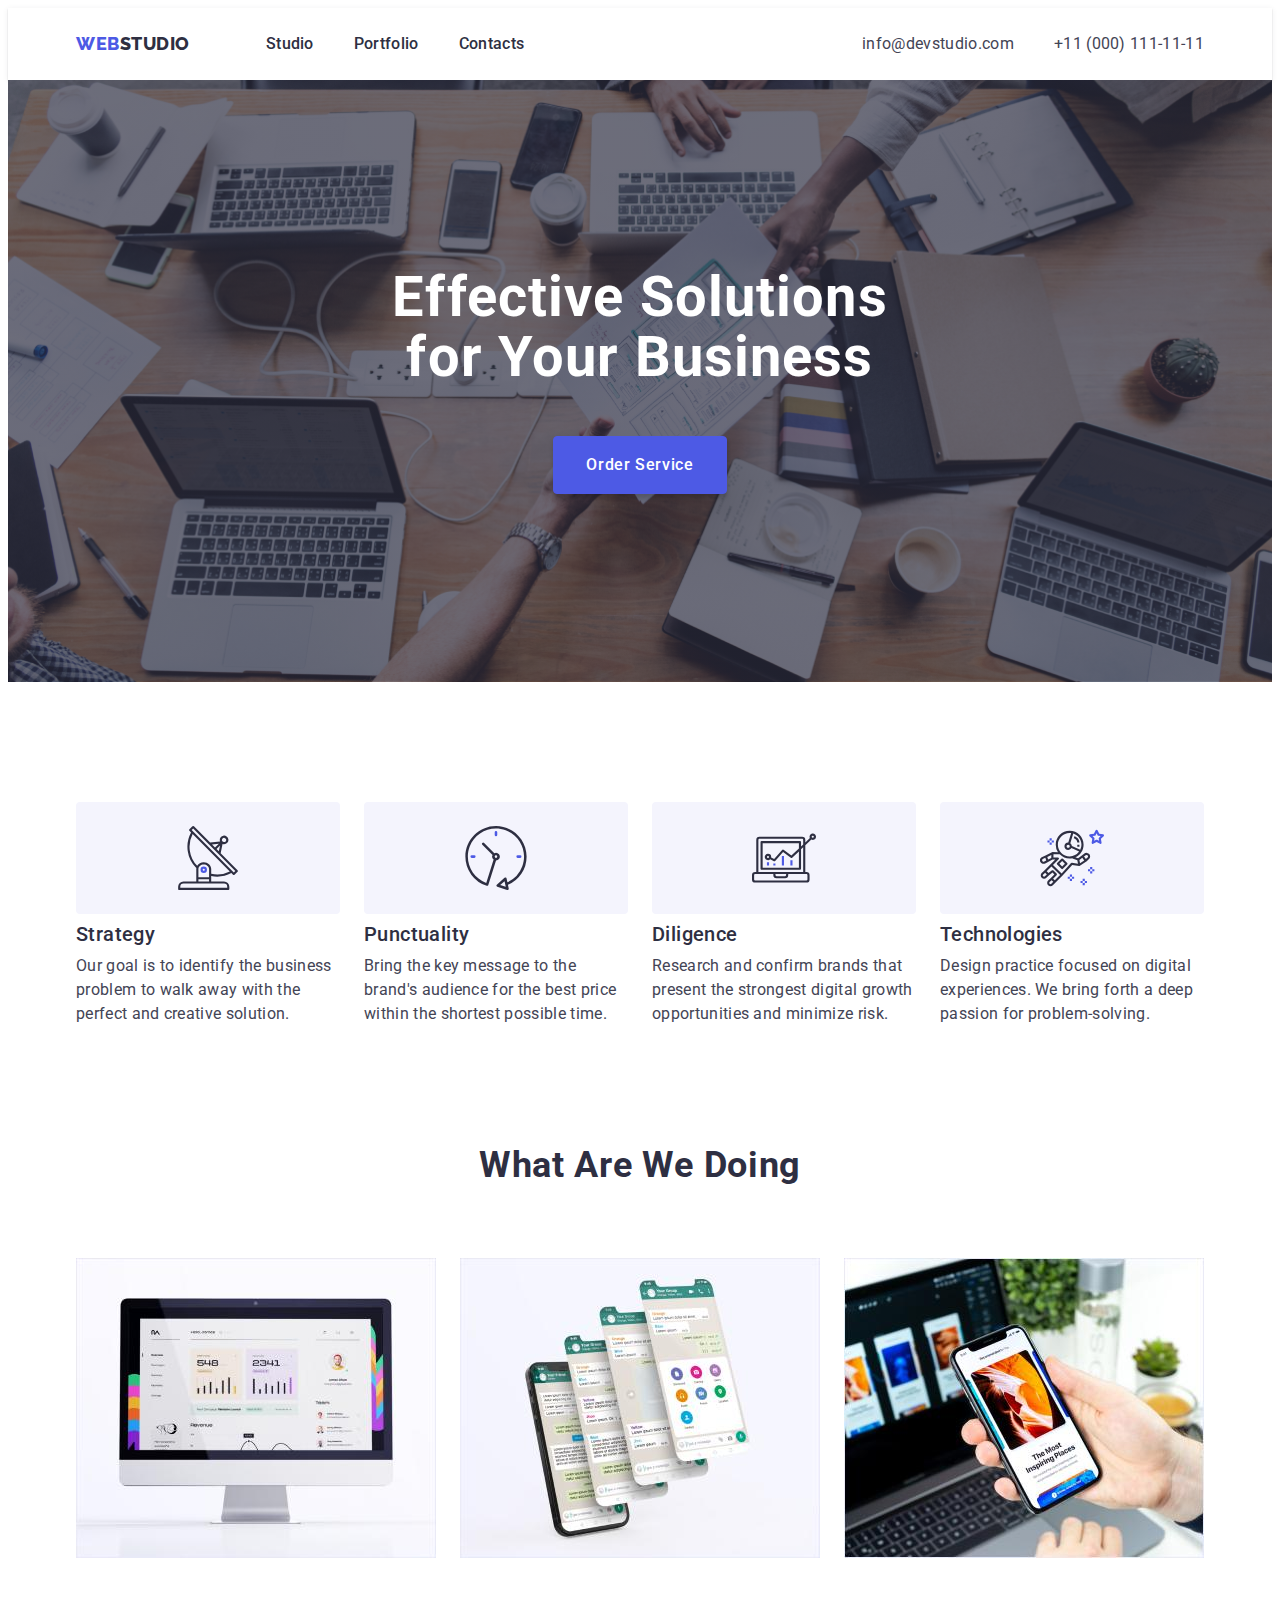
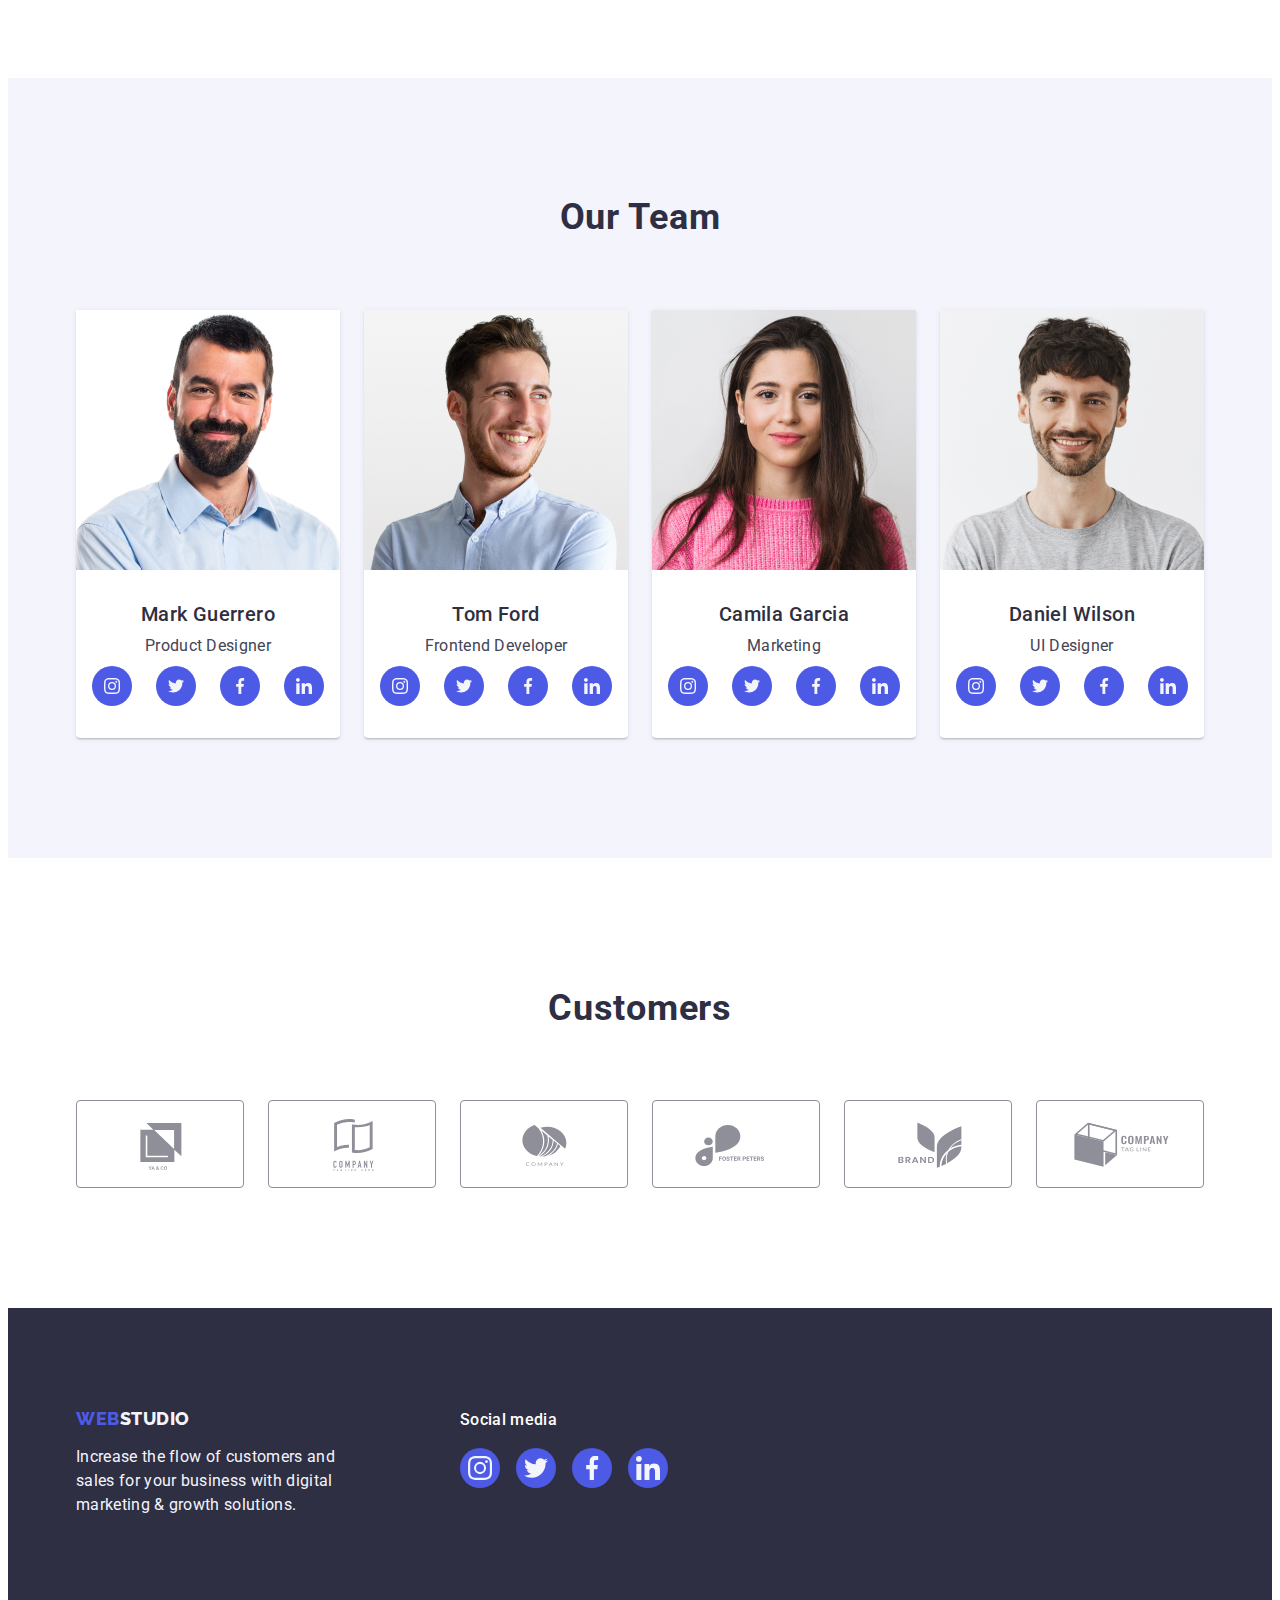
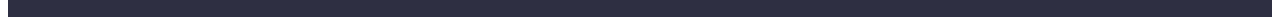
==== index.html @ 1c3d14f5 "Initial commit" ====
<!DOCTYPE html>
<html lang="en">
  <head>
    <meta charset="UTF-8" />
    <meta http-equiv="X-UA-Compatible" content="IE=edge" />
    <meta name="viewport" content="width=device-width, initial-scale=1.0" />
    <title>WebStudio</title>
    <link rel="preconnect" href="https://fonts.googleapis.com" />
    <link rel="preconnect" href="https://fonts.gstatic.com" crossorigin />
    <link
      href="https://fonts.googleapis.com/css2?family=Raleway:wght@800&family=Roboto:wght@400;500;700;900&display=swap"
      rel="stylesheet"
    />
    <link
      rel="stylesheet"
      href="https://cdnjs.cloudflare.com/ajax/libs/modern-normalize/1.1.0/modern-normalize.min.css"
      integrity="sha512-wpPYUAdjBVSE4KJnH1VR1HeZfpl1ub8YT/NKx4PuQ5NmX2tKuGu6U/JRp5y+Y8XG2tV+wKQpNHVUX03MfMFn9Q=="
      crossorigin="anonymous"
      referrerpolicy="no-referrer"
    />
    <link rel="stylesheet" href="./css/styles.css" />
  </head>
  <body>
    <header class="page-header">
      <div class="container header-container">
        <nav class="header-navigation">
          <a class="header-logo link" href="./index.html"
            >Web<span class="logo-span">Studio</span></a
          >
          <ul class="navigation-list list">
            <li>
              <a class="navigation-item link" href="./index.html">Studio</a>
            </li>
            <li>
              <a class="navigation-item link" href="./portfolio.html"
                >Portfolio</a
              >
            </li>
            <li>
              <a class="navigation-item link" href="">Contacts</a>
            </li>
          </ul>
        </nav>
        <address class="header-contacts">
          <ul class="contacts-list list">
            <li class="item">
              <a
                class="contact-item mail-contact link"
                href="mailto:info@devstudio.com"
                >info@devstudio.com</a
              >
            </li>
            <li class="item">
              <a class="contact-item -img link" href="tel:+11(000)1111111"
                >+11 (000) 111-11-11</a
              >
            </li>
          </ul>
        </address>
      </div>
    </header>
    <!-- Герой -->
    <main>
      <section class="section-hero">
        <div class="container">
          <h1 class="hero-title">
            Effective Solutions <br />
            for Your Business
          </h1>
          <button type="button" class="hero-btn">Order Service</button>
        </div>
      </section>

      <section class="section">
        <div class="container">
          <h2 class="visually-hidden">Advantages</h2>
          <ul class="section-list list">
            <li class="item-text">
              <div class="advantages-icon">
                <svg width="64" height="64">
                  <use href="./images/icons.svg#icon-antenna-1"></use>
                </svg>
              </div>
              <h3 class="section-title">Strategy</h3>
              <p class="title-text">
                Our goal is to identify the business problem to walk away with
                the perfect and creative solution.
              </p>
            </li>
            <li class="item-text">
              <div class="advantages-icon">
                <svg width="64" height="64">
                  <use href="./images/icons.svg#icon-clock-1"></use>
                </svg>
              </div>
              <h3 class="section-title">Punctuality</h3>
              <p class="title-text">
                Bring the key message to the brand's audience for the best price
                within the shortest possible time.
              </p>
            </li>
            <li class="item-text">
              <div class="advantages-icon">
                <svg width="64" height="64">
                  <use href="./images/icons.svg#icon-diagram-1"></use>
                </svg>
              </div>
              <h3 class="section-title">Diligence</h3>
              <p class="title-text">
                Research and confirm brands that present the strongest digital
                growth opportunities and minimize risk.
              </p>
            </li>
            <li class="item-text">
              <div class="advantages-icon">
                <svg width="64" height="64">
                  <use href="./images/icons.svg#icon-astronaut-1"></use>
                </svg>
              </div>
              <h3 class="section-title">Technologies</h3>
              <p class="title-text">
                Design practice focused on digital experiences. We bring forth a
                deep passion for problem-solving.
              </p>
            </li>
          </ul>
        </div>
      </section>
      <section class="what-section">
        <div class="container">
          <h2 class="what-title">What are we doing</h2>
          <ul class="what-list">
            <li class="what-card">
              <img
                src="./images/img1.jpg"
                alt="Computer monitor"
                width="360"
                height="300"
              />
            </li>
            <li class="what-card">
              <img
                src="./images/img2.jpg"
                alt="WhatsApp on a mobile phone"
                width="360"
                height="300"
              />
            </li>
            <li class="what-card">
              <img
                src="./images/img3.jpg"
                alt="Mobile phone"
                width="360"
                height="300"
              />
            </li>
          </ul>
        </div>
      </section>
      <section class="team-section">
        <div class="container">
          <h2 class="our-title">Our Team</h2>
          <ul class="team-list list">
            <li class="team-professions img">
              <img src="./images/photo3.jpg" alt="Mark Guerrero" />
              <div class="comment-team-card">
                <h3 class="team-title">Mark Guerrero</h3>
                <p class="team-text">Product Designer</p>
                <ul class="team-soc-list list">
                  <li class="team-soc-item">
                    <a href="" class="team-soc-link">
                      <svg class="team-soc-icon" width="16" height="16">
                        <use href="./images/icons1.svg#icon-instagram"></use>
                      </svg>
                    </a>
                  </li>
                  <li class="team-soc-item">
                    <a href="" class="team-soc-link">
                      <svg class="team-soc-icon" width="16" height="16">
                        <use href="./images/icons1.svg#icon-twitter"></use>
                      </svg>
                    </a>
                  </li>
                  <li class="team-soc-item">
                    <a href="" class="team-soc-link">
                      <svg class="team-soc-icon" width="16" height="16">
                        <use href="./images/icons1.svg#icon-facebook"></use>
                      </svg>
                    </a>
                  </li>
                  <li class="team-soc-item">
                    <a href="" class="team-soc-link">
                      <svg class="team-soc-icon" width="16" height="16">
                        <use href="./images/icons1.svg#icon-linkedin"></use>
                      </svg>
                    </a>
                  </li>
                </ul>
              </div>
            </li>
            <li class="team-professions img">
              <img src="./images/photo2.jpg" alt="Tom Ford" />
              <div class="comment-team-card">
                <h3 class="team-title">Tom Ford</h3>
                <p class="team-text">Frontend Developer</p>
                <ul class="team-soc-list list">
                  <li class="team-soc-item">
                    <a class="team-soc-link" href="">
                      <svg class="team-soc-icon" width="16" height="16">
                        <use href="./images/icons1.svg#icon-instagram"></use>
                      </svg>
                    </a>
                  </li>
                  <li class="team-soc-item">
                    <a class="team-soc-link" href="">
                      <svg class="team-soc-icon" width="16" height="16">
                        <use href="./images/icons1.svg#icon-twitter"></use>
                      </svg>
                    </a>
                  </li>
                  <li class="team-soc-item">
                    <a class="team-soc-link" href="">
                      <svg class="team-soc-icon" width="16" height="16">
                        <use href="./images/icons1.svg#icon-facebook"></use>
                      </svg>
                    </a>
                  </li>
                  <li class="team-soc-item">
                    <a class="team-soc-link" href="">
                      <svg class="team-soc-icon" width="16" height="16">
                        <use href="./images/icons1.svg#icon-linkedin"></use>
                      </svg>
                    </a>
                  </li>
                </ul>
              </div>
            </li>
            <li class="team-professions img">
              <img src="./images/photo1.jpg" alt="Camila Garcia" />
              <div class="comment-team-card">
                <h3 class="team-title">Camila Garcia</h3>
                <p class="team-text">Marketing</p>
                <ul class="team-soc-list list">
                  <li class="team-soc-item">
                    <a class="team-soc-link" href="">
                      <svg class="team-soc-icon" width="16" height="16">
                        <use href="./images/icons1.svg#icon-instagram"></use>
                      </svg>
                    </a>
                  </li>
                  <li class="team-soc-item">
                    <a class="team-soc-link" href="">
                      <svg class="team-soc-icon" width="16" height="16">
                        <use href="./images/icons1.svg#icon-twitter"></use>
                      </svg>
                    </a>
                  </li>
                  <li class="team-soc-item">
                    <a class="team-soc-link" href="">
                      <svg class="team-soc-icon" width="16" height="16">
                        <use href="./images/icons1.svg#icon-facebook"></use>
                      </svg>
                    </a>
                  </li>
                  <li class="team-soc-item">
                    <a class="team-soc-link" href="">
                      <svg class="team-soc-icon" width="16" height="16">
                        <use href="./images/icons1.svg#icon-linkedin"></use>
                      </svg>
                    </a>
                  </li>
                </ul>
              </div>
            </li>
            <li class="team-professions img">
              <img src="./images/photo.jpg" alt="Daniel Wilson" />
              <div class="comment-team-card">
                <h3 class="team-title">Daniel Wilson</h3>
                <p class="team-text">UI Designer</p>
                <ul class="team-soc-list list">
                  <li class="team-soc-item">
                    <a class="team-soc-link" href="">
                      <svg class="team-soc-icon" width="16" height="16">
                        <use href="./images/icons1.svg#icon-instagram"></use>
                      </svg>
                    </a>
                  </li>
                  <li class="team-soc-item">
                    <a class="team-soc-link" href="">
                      <svg class="team-soc-icon" width="16" height="16">
                        <use href="./images/icons1.svg#icon-twitter"></use>
                      </svg>
                    </a>
                  </li>
                  <li class="team-soc-item">
                    <a class="team-soc-link" href="">
                      <svg class="team-soc-icon" width="16" height="16">
                        <use href="./images/icons1.svg#icon-facebook"></use>
                      </svg>
                    </a>
                  </li>
                  <li class="team-soc-item">
                    <a class="team-soc-link" href="">
                      <svg class="team-soc-icon" width="16" height="16">
                        <use href="./images/icons1.svg#icon-linkedin"></use>
                      </svg>
                    </a>
                  </li>
                </ul>
              </div>
            </li>
          </ul>
        </div>
      </section>

      <section class="customers-section">
        <div class="container">
          <h2 class="customers-title">Customers</h2>
          <ul class="list-customers list">
            <li class="item-customers">
              <a class="icon-customers-link" href="#">
                <svg width="104" height="56">
                  <use href="./images/icons2.svg#icon-Logo"></use>
                </svg>
              </a>
            </li>
            <li class="item item-customers">
              <a class="icon-customers-link" href="#">
                <svg width="104" height="56">
                  <use href="./images/icons2.svg#icon-Logo-1"></use>
                </svg>
              </a>
            </li>
            <li class="item item-customers">
              <a class="icon-customers-link" href="#">
                <svg width="104" height="56">
                  <use href="./images/icons2.svg#icon-Logo-2"></use>
                </svg>
              </a>
            </li>
            <li class="item item-customers">
              <a class="icon-customers-link" href="#">
                <svg width="104" height="56">
                  <use href="./images/icons2.svg#icon-Logo-3"></use>
                </svg>
              </a>
            </li>
            <li class="item item-customers">
              <a class="icon-customers-link" href="#">
                <svg width="104" height="56">
                  <use href="./images/icons2.svg#icon-Logo-4"></use>
                </svg>
              </a>
            </li>
            <li class="item item-customers">
              <a class="icon-customers-link" href="#">
                <svg width="104" height="56">
                  <use href="./images/icons2.svg#icon-Logo-5"></use>
                </svg>
              </a>
            </li>
          </ul>
        </div>
      </section>
    </main>
    <footer class="footer">
      <div class="container container-footer">
        <div class="footer-wrap">
          <a class="footer-logo link" href="./indeks.html"
            >Web<span class="span-logo">Studio</span></a
          >
          <p class="footer-text">
            Increase the flow of customers and sales for your business with
            digital marketing & growth solutions.
          </p>
        </div>
        <div class="container-social">
          <h3 class="footer-title">Social media</h3>
          <ul class="footer-soc-list list">
            <li class="footer-soc-item">
              <a class="footer-soc-link link" href="">
                <svg class="footer-soc-icon" width="24" height="24">
                  <use href="./images/icons1.svg#icon-instagram"></use>
                </svg>
              </a>
            </li>
            <li class="footer-soc-item">
              <a class="footer-soc-link link" href="">
                <svg class="footer-soc-icon" width="24" height="24">
                  <use href="./images/icons1.svg#icon-twitter"></use>
                </svg>
              </a>
            </li>
            <li class="footer-soc-item">
              <a class="footer-soc-link link" href="">
                <svg class="footer-soc-icon" width="24" height="24">
                  <use href="./images/icons1.svg#icon-facebook"></use>
                </svg>
              </a>
            </li>
            <li class="footer-soc-item">
              <a class="footer-soc-link link" href="">
                <svg class="footer-soc-icon" width="24" height="24">
                  <use href="./images/icons1.svg#icon-linkedin"></use>
                </svg>
              </a>
            </li>
          </ul>
        </div>
      </div>
    </footer>
  </body>
</html>
---- css/styles.css ----
html {
  box-sizing: border-box;
}

*,
*::before,
*::after {
  box-sizing: inherit;
}

:root {

--button-color: #404bbf;
--logo-color: #4d5ae5;
--main-color: #2e2f42;
--hero-footer-color:#2e2f42;
--second-color: #434455;
--color-cornflower: #e7e9fc;
--color-cloud: #f4f4fd;
--color-white: #ffffff;
--background-color:#ffffff;
}

p,
h1,
h2, 
h3, 
h4, 
h5, 
h6 {
margin-top: 0;
margin-bottom: 0;
}

ul {
padding: 0;
margin: 0;
padding-left: 0;
}


img {
display: block;
max-width: 100%;
height: auto;
}

button {
cursor: pointer;
}

body {
font-family: Roboto, sans-serif ;
background-color: var(--background-color);
color: var(--second-color);
}
.list {
list-style: none;
font-style: normal;
padding: 0;
margin: 0;
}
.link {
text-decoration: none;
}

.container {
    width: 1158px;
    padding-left: 15px;
    padding-right: 15px;
    margin: 0 auto;
}
.header-container {
    display: flex;
    justify-content: space-between;
    align-items: center;
}

/* Навігація*/
.header-navigation {
    display: flex;
    align-items: center;

}

.navigation-list {
    display: flex;
    gap: 40px;
}

.header-logo {
text-decoration: none;
text-transform: uppercase;
font-family: 'Raleway', sans-serif;
font-weight: 800;
font-size: 18px;
line-height: 1.17;
letter-spacing: 0.03em;
text-transform: uppercase;
color: var(--logo-color);
margin-right: 76px;
}

.logo-span {
font-family: 'Raleway', sans-serif;
color: var(--main-color);
}

.page-header {
color: var(--main-color);
border-bottom: 1px solid var(--color-cornflower);

}

.navigation-list {
display: flex;
align-items: center;
}

.header-navigation {
display: flex;
}

.navigation-item:hover, 
.navigation-item:focus {
color: var(--button-color);
}

.navigation-item {
font-style: normal;
text-decoration: none;
font-weight: 500;
font-size: 16px;
line-height: 1.5;
letter-spacing: 0.02em;
color: var(--main-color);
display: block;
padding-top: 24px;
padding-bottom: 24px;
}
.navigation-item:active {
color: var(--button-color);

}

.contact-item:hover,
.contact-item:focus {
color: var(--button-color);
}



.contacts-list {
display: flex;
align-items: center;
gap: 40px;
    
}


.contact-item {
font-style: normal;
text-decoration: none;
font-weight: 400;
font-size: 16px;
line-height: 1.5;
letter-spacing: 0.02em;
color: var(--second-color);
padding-bottom: 24px;
padding-top: 24px;
display: block;


}
.contact-item:active {
color: var(--button-color);
}

/* Hero */

.section-hero {
background: var(--hero-footer-color);
background-image: linear-gradient(rgba(46, 47, 66, 0.7), rgba(46, 47, 66, 0.7)), url(../images/people-office\ 1.jpg);
background-repeat: no-repeat;
background-position: center;
background-size: cover;
text-align: center;
padding-top: 188px;
padding-bottom: 188px;
max-width: 1440px;
margin-right: auto;
margin-left: auto;


}
.hero-title {
font-style: normal;
font-weight: 700;
font-size: 56px;
line-height: 1.07;
letter-spacing: 0.02em;
text-align: center;
color: var(--color-white);
margin-bottom: 48px;
text-align: center;
margin-left: auto;
margin-right: auto;
width: 496px;
}
.hero-btn {
font-family: "Roboto", sans-serif;
font-style: normal;
font-weight: 500;
font-size: 16px;
line-height: 1.5;
letter-spacing: 0.04em;
color: var(--color-white);    
background: var(--logo-color);
box-shadow: 0px 4px 4px rgba(0, 0, 0, 0.15);
border-radius: 4px;
border: 1px solid #4D5AE5;
cursor: pointer;
padding: 16px 32px;
display: inline-block;
text-align: center;
justify-content: center;
}
.hero-btn:active {
color: #FFFFFF;
}

.hero-btn:hover,
.hero-btn:focus {
background-color: var(--button-color);
}

/* Advantages */

.advantages-icon {
display: flex;
justify-content: center;
align-items: center;
background-color: #f4f4fd;
width: 264px;
height: 112px;
border-radius: 4px;
margin-bottom: 8px;
margin-right: 24px;
}

.section {
padding-bottom: 0;
padding-top: 120px;
}

.visually-hidden {
font-weight: 500;
font-size: 20px;
line-height: 1.2;
letter-spacing: 0.02em;
color: var(--main-color);
margin-bottom: 8px;
margin-top: 0;
position: absolute;
white-space: nowrap;
width: 1px;
height: 1px;
overflow: hidden;
border: 0;
padding: 0;
clip: rect(0 0 0 0);
clip-path: inset(50%);
margin: -1px;
}


.section-list {
display: flex;
gap: 24px;
}


.item-text {
width: calc((100% - 72px) / 4);
}

.section-title {
font-weight: 500;
font-size: 20px;
line-height: 1.2;
letter-spacing: 0.02em;
color: var(--hero-footer-color);
margin-bottom: 8px;
}

.title-text {
font-weight: 400;
font-size: 16px;
line-height: 1.5;
letter-spacing: 0.02em;
color: var(--second-color);
width: 264px;
height: 72px;
}



/* What are we doing */

.what-section {
padding-top: 120px;
padding-bottom: 120px;
}


.what-title {
font-weight: 700;
font-size: 36px;
line-height: 1.11;
letter-spacing: 0.02em;
text-align: center;
text-transform: capitalize;
color: var(--hero-footer-color);
margin-bottom: 72px;
}

.what-list {
list-style: none;
display: flex;
column-gap: 24px;
}

/* Team */

.team-section {
background: var(--color-cloud);
padding: 120px 0; 
}

.team-list {
display: flex;
gap: 24px;
}

.our-title {
font-weight: 700;
font-size: 36px;
line-height: 1.11;
letter-spacing: 0.02em;
text-align: center;
text-transform: capitalize;
color: var(--hero-footer-color);
margin-bottom: 72px;
}

.team-title {
font-weight: 500;
font-size: 20px;
line-height: 1.2;
letter-spacing: 0.02em;
color: #2E2F42;
background: var(--background-color);
}

.team-text {
font-weight: 400;
font-size: 16px;
line-height: 1.5;
letter-spacing: 0.02em;
color: #434455;
background: var(--background-color);
margin-top: 8px;
margin-bottom: 8px;
}
.team-professions {
background: var(--background-color);  
box-shadow: 0px 1px 6px rgba(46, 47, 66, 0.08),
0px 1px 1px rgba(46, 47, 66, 0.16), 0px 2px 1px rgba(46, 47, 66, 0.08);
border-radius: 0px 0px 4px 4px;
flex-basis: calc((100 - 3 * 24px) / 4);
}
.comment-team-card {
background-color: var(--white-color);
text-align: center;
padding-top: 32px;
padding-bottom: 32px;
}

.team-soc-list {
display: flex;
justify-content: center;
gap: 24px;
}

.team-soc-item {
width: 40px;
height: 40px;
}

.team-soc-link {
display: flex;
justify-content: center;
align-items: center;
width: 100%;
height: 100%;
border-radius: 50%;
background-color: var(--logo-color);
color: var(--color-cloud);
}

.team-soc-link:hover,
.team-soc-link:focus {
background-color: var(--button-color);

}

/* Costumers */

.customers-title {
font-style: normal;
font-weight: 700;
font-size: 36px;
line-height: 40px;
text-align: center;
letter-spacing: 0.02em;
color: var(--main-color);
margin-bottom: 72px;
}

.customers-section {
padding-top: 130px;
padding-bottom: 120px
}

.list-customers {
display: flex;
margin-top: 72px;
gap: 24px;
}

.item-customers {
  width: calc((100% - 120px) / 6);
}

.icon-customers-link {
display: flex;
justify-content: center;
align-items: center;
height: 88px;
border: 1px solid #8e8f99;
fill: #8e8f99;
border-radius: 4px;
}

.icon-customers-link:hover,
.icon-customers-link:focus {
fill: var(--button-color);
border: 1px solid var(--button-color);
}

/* Footer */

.footer {
background: var(--main-color);
padding-top: 100px;
padding-bottom: 100px;
}

.footer-logo {
text-decoration: none;
text-transform: uppercase;
font-family: 'Raleway', sans-serif;
font-weight: 800;
font-size: 18px;
line-height: 1.17;
letter-spacing: 0.03em;
text-transform: uppercase;
text-decoration: none;
color: var(--logo-color);
}
.span-logo {
color: var(--color-cloud);
}


.container-footer {
  display: flex;
}


.footer-text {
font-weight: 400;
font-size: 16px;
line-height: 1.5;
letter-spacing: 0.02em;
color: var(--color-cloud);
margin-top: 16px;
width: 264px;
}

.footer-title {
font-weight: 500;
font-size: 16px;
line-height: 1.5;
letter-spacing: 0.02em;
color: #FFFFFF;
margin-bottom: 16px;
}

.footer-soc-list {
display: flex;
justify-content: center;
gap: 16px;
}

.footer-soc-link {
display: flex;
justify-content: center;
align-items: center;
width: 40px;
height: 40px;
background-color: var(--logo-color);
border-radius: 50%;
}

.footer-soc-link:hover,
.footer-soc-link:focus {
background-color: #31d0aa;
}

.container-social {
margin-left: 120px;
}


/* Portfolio */

.page-header {

border-bottom: 1px solid var(--color-solid);
box-shadow: 0px 2px 1px rgba(46, 47, 66, 0.08), 0px 1px 1px rgba(46, 47, 66, 0.16), 0px 1px 6px rgba(46, 47, 66, 0.08);
}

.buttons-list {
letter-spacing: 0.04em;
display: flex;
justify-content: center;
margin-bottom: 72px;
}
.nav-item {
margin-right: 24px;
}

.nav-item:last-child {
margin-right: 0;
}

.hero-section {
padding-top: 96px;
padding-bottom: 120px;
}

.hero-link {
display: block;
}

.hero-link:hover,
.hero-link:focus {
box-shadow: 0px 1px 6px rgba(46, 47, 66, 0.08),
0px 1px 1px rgba(46, 47, 66, 0.16),
0px 2px 1px rgba(46, 47, 66, 0.08);
}

.portfolio-button {
font-family: 'Roboto', sans-serif;
font-style: normal;    
font-weight: 500;
font-size: 16px;
line-height: 1.5;
letter-spacing: 0.04em;
color: var(--logo-color);
background: var(--color-cloud);
border: 1px solid var(--color-cornflower);
border-radius: 4px;
cursor: pointer;
padding: 12px 24px;
}

.portfolio-button:active {
font-weight: 500;
font-size: 16px;
line-height: 1.5;
letter-spacing: 0.04em;
color: var(--color-white);
background: var(--button-color);
box-shadow: 0px 3px 1px rgba(0, 0, 0, 0.1), 0px 2px 1px rgba(0, 0, 0, 0.08), 0px 2px 2px rgba(0, 0, 0, 0.12);
border-radius: 4px;
}

.portfolio-button:hover,
.portfolio-button:focus {
background-color: var(--button-color);
color: var(--color-white);
border: 1px solid transparent;
box-shadow: 0px 3px 1px rgba(0, 0, 0, 0.1),
0px 2px 1px rgba(0, 0, 0, 0.08),
0px 2px 2px rgba(0, 0, 0, 0.12);
}

.hero-img {
display: flex;
flex-wrap: wrap;
gap: 48px 24px;
}

.portfolio-card-list {
flex-basis: calc((100% - 2 * 24px) /3);
}

.card-text {
padding-top: 32px;
padding-bottom: 32px;
border: 1px solid #e7e9fc;
padding-left: 16px;
border-top: none;
}

.title-img {
font-weight: 500;
font-size: 20px;
line-height: 1.2;
letter-spacing: 0.02em;
text-decoration: none;
color: var(--main-color);
}
.hero-text {
font-weight: 400;
font-size: 16px;
line-height: 1.5;
letter-spacing: 0.02em;
color: var(--second-color);
margin-top: 8px;
}
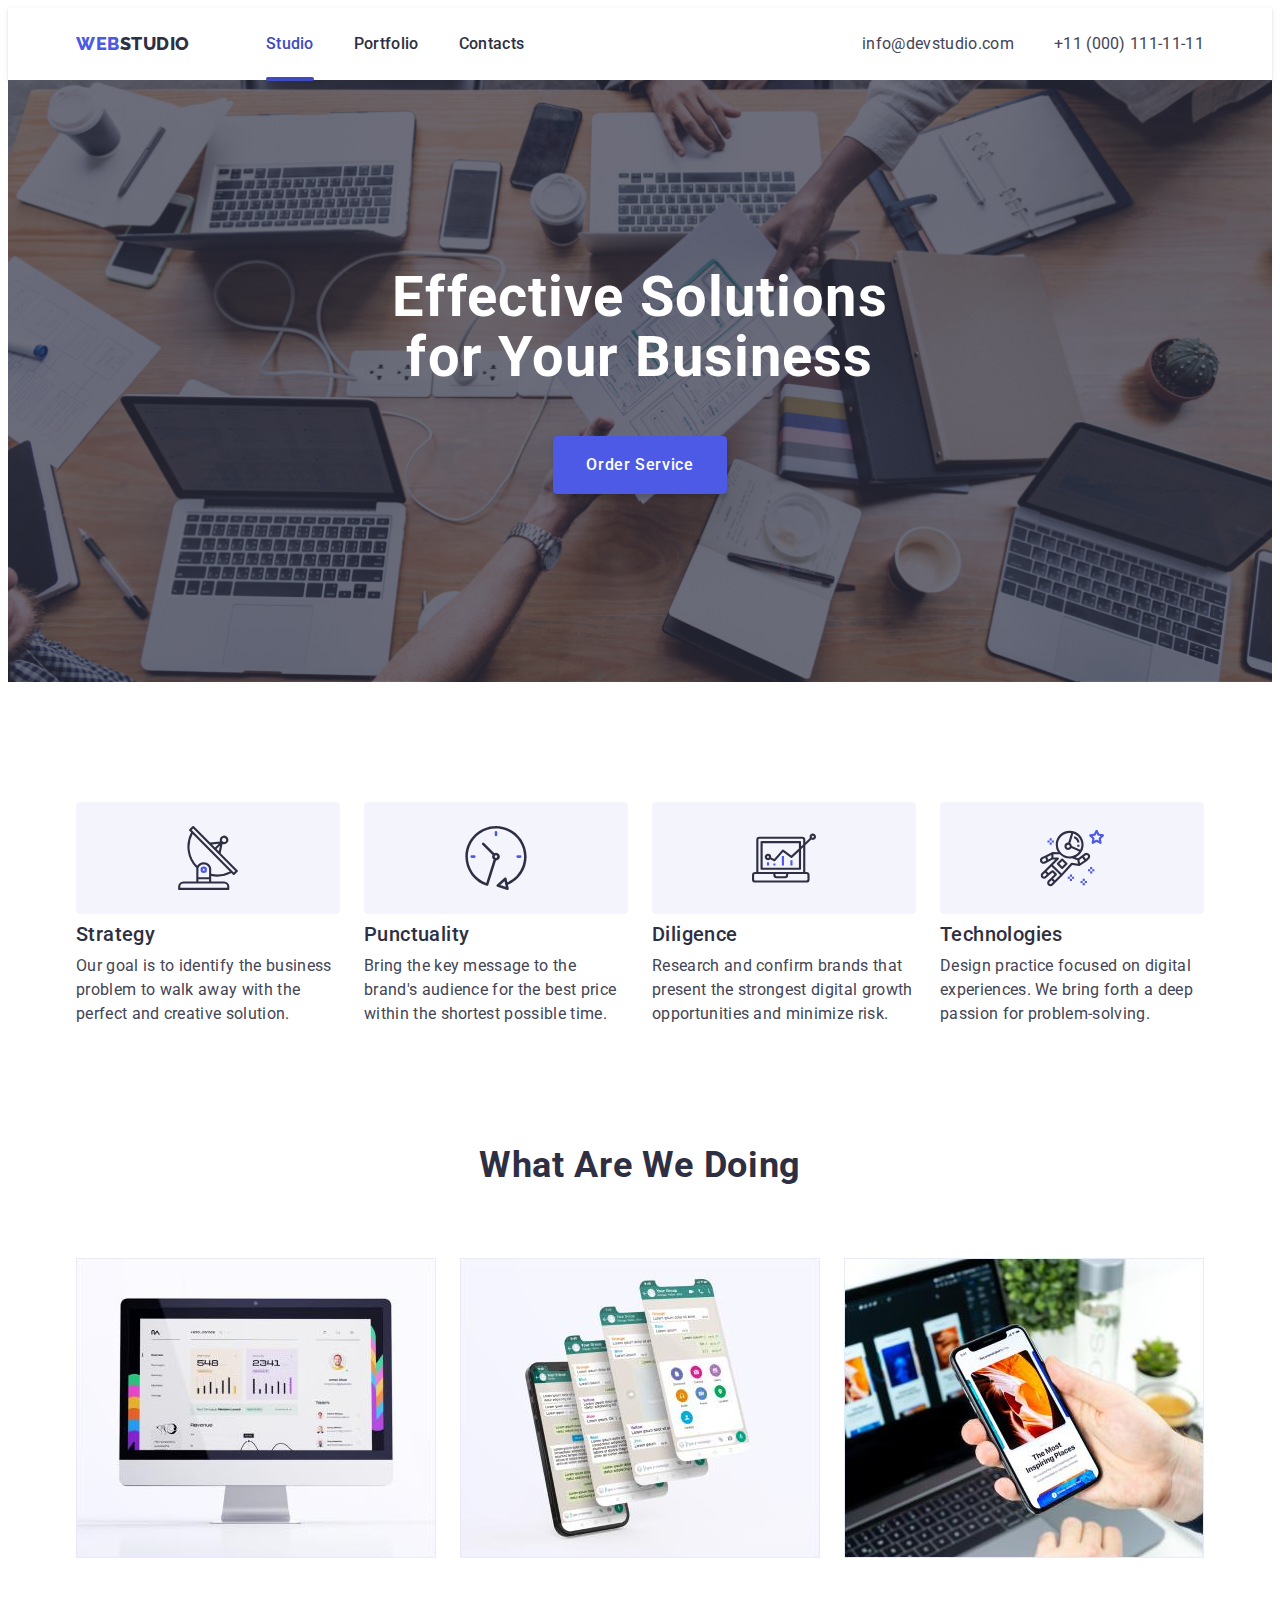
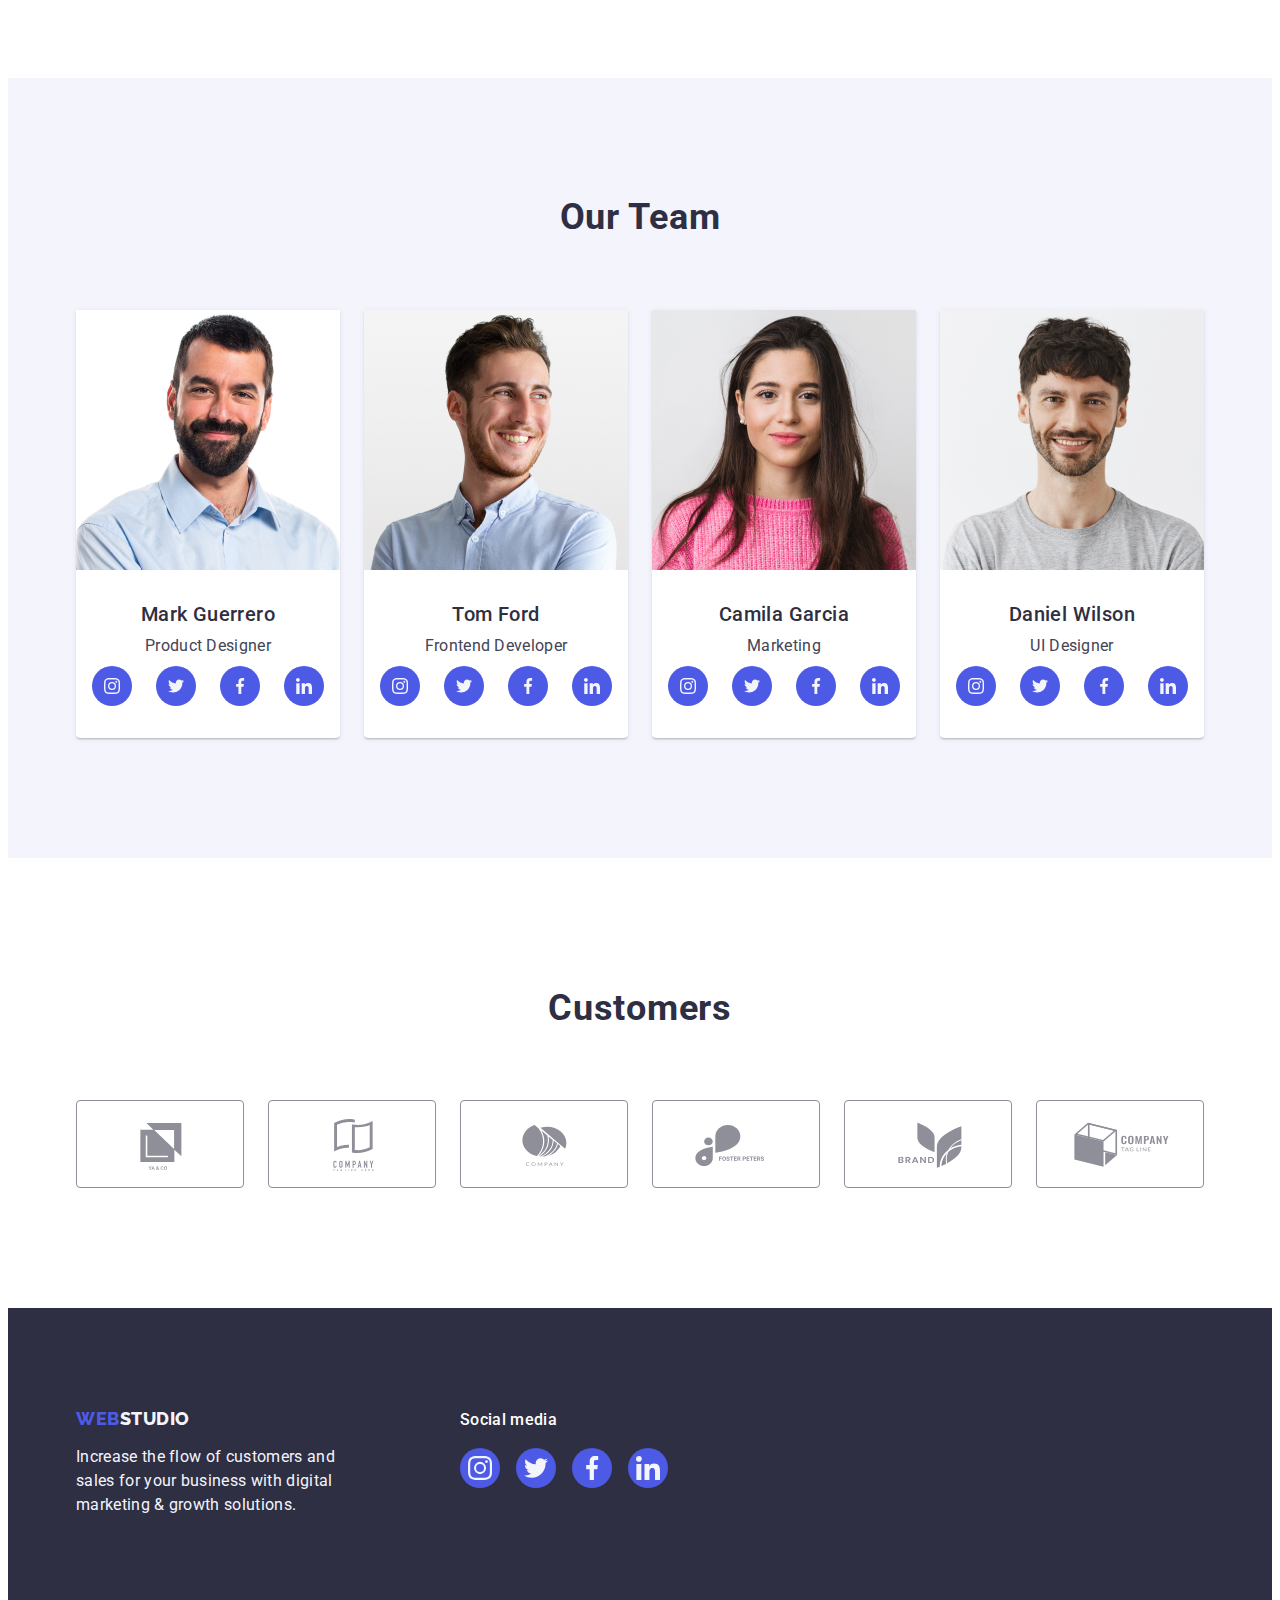
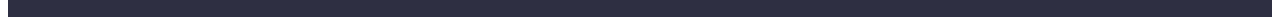
==== commit 88810375: "up" ====
--- a/index.html
+++ b/index.html
@@ -28,16 +28,22 @@
             >Web<span class="logo-span">Studio</span></a
           >
           <ul class="navigation-list list">
-            <li>
-              <a class="navigation-item link" href="./index.html">Studio</a>
-            </li>
-            <li>
-              <a class="navigation-item link" href="./portfolio.html"
+            <li class="header-menu">
+              <a
+                class="navigation-item site-nav-line site-nav-active link"
+                href="./index.html"
+                >Studio</a
+              >
+            </li>
+            <li class="header-menu">
+              <a
+                class="navigation-item site-nav-stay link"
+                href="./portfolio.html"
                 >Portfolio</a
               >
             </li>
-            <li>
-              <a class="navigation-item link" href="">Contacts</a>
+            <li class="header-menu">
+              <a class="navigation-item site-nav-stay link" href="">Contacts</a>
             </li>
           </ul>
         </nav>
@@ -67,7 +73,9 @@
             Effective Solutions <br />
             for Your Business
           </h1>
-          <button type="button" class="hero-btn">Order Service</button>
+          <button type="button" class="hero-btn" data-modal-open>
+            Order Service
+          </button>
         </div>
       </section>
 
@@ -409,5 +417,17 @@
         </div>
       </div>
     </footer>
+    <div class="backdrop is-hidden" data-modal>
+      <div class="modal">
+        <button data-modal-close type="button" class="modal-button">
+          <svg width="8" height="8">
+            <use
+              href="./images/symbol-defs.svg#icon-close-black-18dp-2-1"
+            ></use>
+          </svg>
+        </button>
+      </div>
+    </div>
+    <script src="./js/modal.js"></script>
   </body>
 </html>
--- a/css/styles.css
+++ b/css/styles.css
@@ -175,6 +175,37 @@
 .contact-item:active {
 color: var(--button-color);
 }
+
+.site-nav-active {
+  color: var(--button-color);
+}
+
+.site-nav-stay {
+  color: var(--main-color);
+}
+
+.site-nav-line {
+  position: relative;
+}
+
+.site-nav-line::after {
+  position: absolute;
+  content: "";
+  display: block;
+  width: 100%;
+  height: 4px;
+  margin-top: 21px;
+  background-color: var(--button-color);
+  border-radius: 2px;
+  /* opacity:0 ; */
+  transition: 250ms cubic-bezier(0.4, 0, 0.2, 1);
+}
+.header-menu {
+
+  transition: color 250ms cubic-bezier(0.4, 0, 0.2, 1);
+}
+
+
 
 /* Hero */
 
@@ -224,6 +255,7 @@
 display: inline-block;
 text-align: center;
 justify-content: center;
+transition: background-color 250ms cubic-bezier(0.4, 0, 0.2, 1);
 }
 .hero-btn:active {
 color: #FFFFFF;
@@ -640,4 +672,101 @@
 letter-spacing: 0.02em;
 color: var(--second-color);
 margin-top: 8px;
-}+}
+
+
+.overlay-conteiner {
+  position: relative;
+  overflow: hidden;
+}
+
+.hero-link {
+  display: block;
+  transition: box-shadow 250ms cubic-bezier(0.4, 0, 0.2, 1);
+}
+
+.hero-link :hover,
+.hero-link :focus {
+  box-shadow: 0px 1px 6px rgba(46, 47, 66, 0.08),
+      0px 1px 1px rgba(46, 47, 66, 0.16), 0px 2px 1px rgba(46, 47, 66, 0.08);
+} 
+
+.hero-link :hover .overlay,
+.hero-link :focus .overlay {
+  transform: translate(0, 0);
+}
+
+.overlay {
+  background-color: var(--logo-color);
+  color: var(--color-cloud);
+  line-height: 1.5;
+  padding: 40px 32px;
+  position: absolute;
+  left: 0;
+  top: 0;
+  width: 100%;
+  height: 100%;
+  transform: translate(0, 100%);
+  transition: transform 250ms cubic-bezier(0.4, 0, 0.2, 1);
+}
+
+
+
+/* Modal */
+
+ .backdrop { 
+  position: fixed;
+  top: 0;
+  left: 0;
+  width: 100%;
+  height: 100%;
+  background-color: rgba(46, 47, 66, 0.4);
+  opacity: 1;
+  transition: opacity 250ms cubic-bezier(0.4, 0, 0.2, 1), visibility 250ms cubic-bezier(0.4, 0, 0.2, 1)
+}
+
+.backdrop.is-hidden {
+  opacity: 0;
+  visibility: hidden;
+  pointer-events: none
+}
+
+.backdrop.is-hidden .modal {
+  transform: translate(-50%, -50%) scale(0.9);
+}
+
+.modal {
+  position: absolute;
+  top: 50%;
+  left: 50%;
+  transform: translate(-50%, -50%) scale(1);
+  min-width: 408px;
+  min-height: 576px;
+  background-color: #FCFCFC;
+  box-shadow: 0px 1px 1px rgba(0, 0, 0, 0.14), 0px 1px 3px rgba(0, 0, 0, 0.12), 0px 2px 1px rgba(0, 0, 0, 0.2);
+  border-radius: 4px;
+  transition: transform 250ms cubic-bezier(0.4, 0, 0.2, 1);
+}
+
+.modal-button {
+  position: absolute;
+  display: flex;
+  width: 24px;
+  height: 24px;
+  justify-content: center;
+  align-items: center;
+  background-color: var(--color-cornflower);
+  border: 1px solid rgba(0, 0, 0, 0.1);
+  border-radius: 50%;
+  top: 32px;
+  right: 24px;
+  cursor: pointer;
+  fill: var(--color-NAVYBLU);
+  transition: background-color 250ms cubic-bezier(0.4, 0, 0.2, 1), fill 250ms cubic-bezier(0.4, 0, 0.2, 1)
+}
+
+.modal-button:hover,
+.modal-button:focus {
+  fill: var(--color-white);
+  background-color: var(--button-color);
+}
